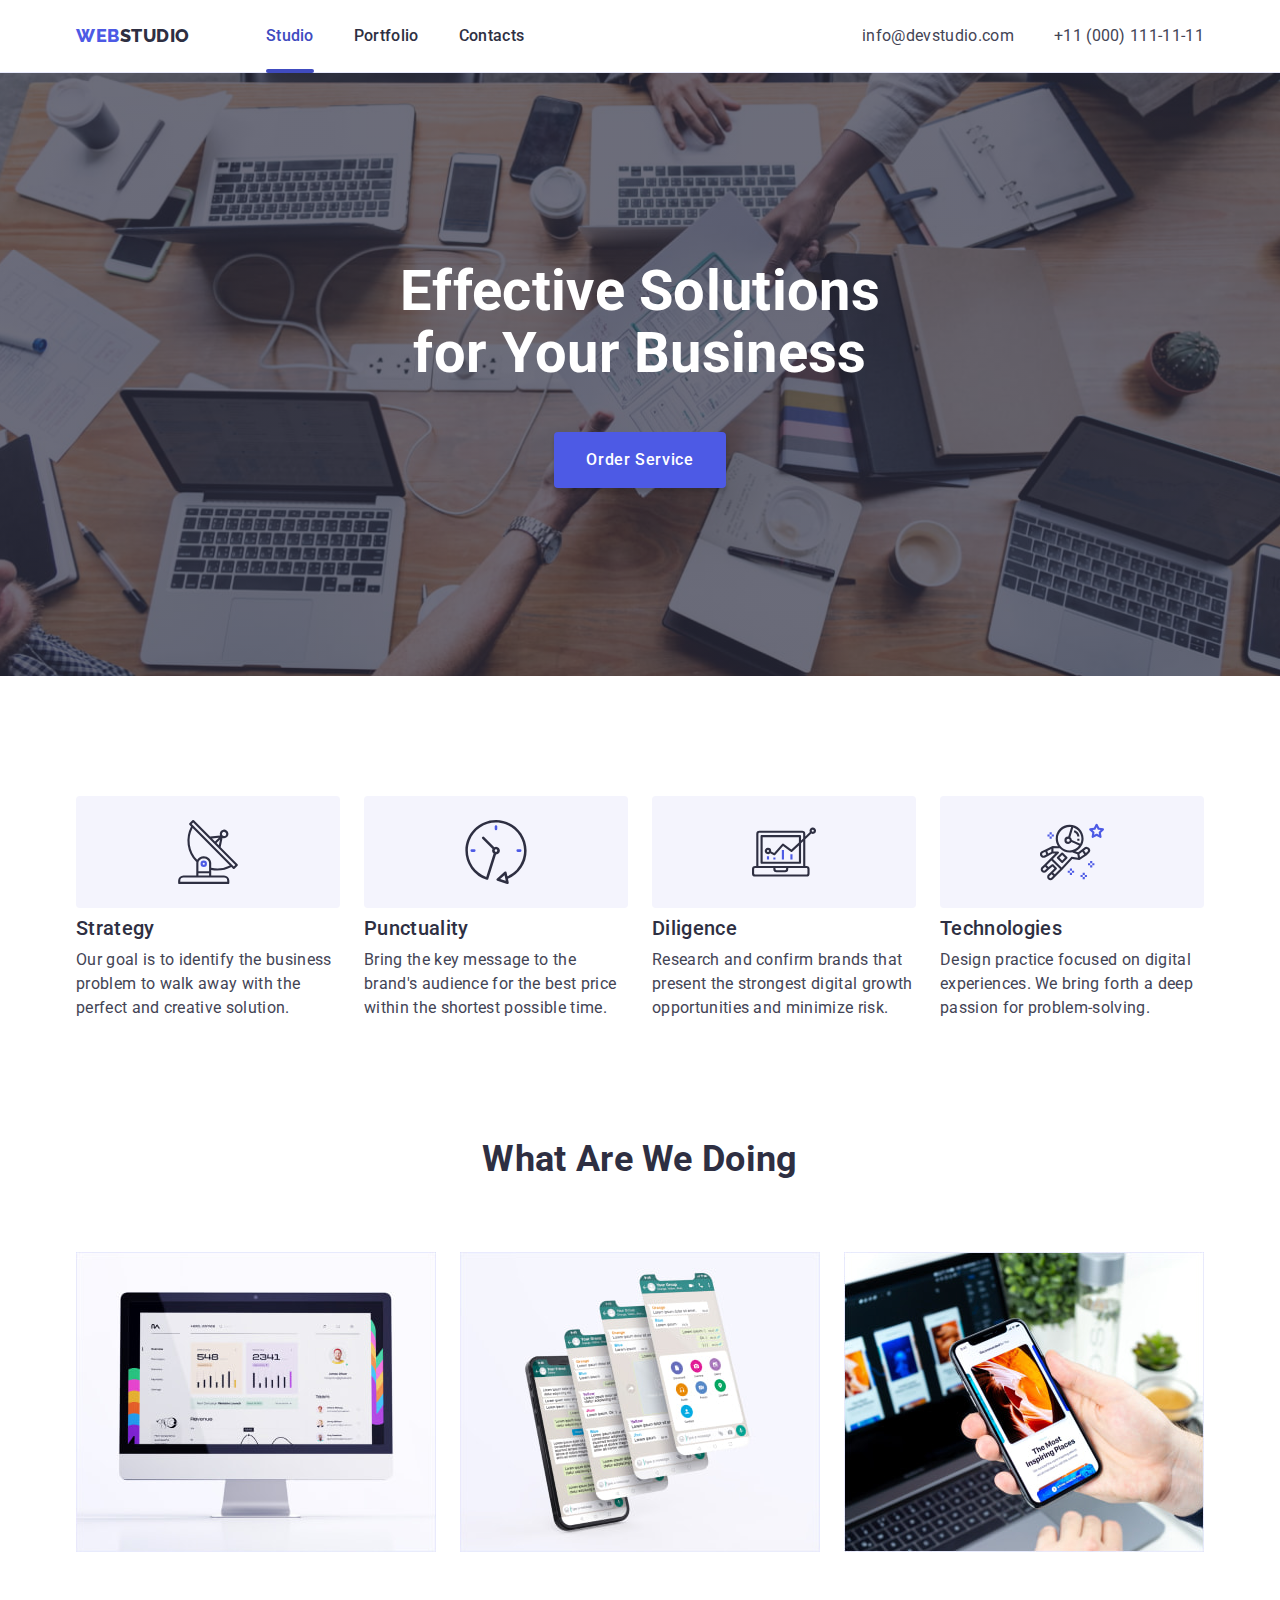
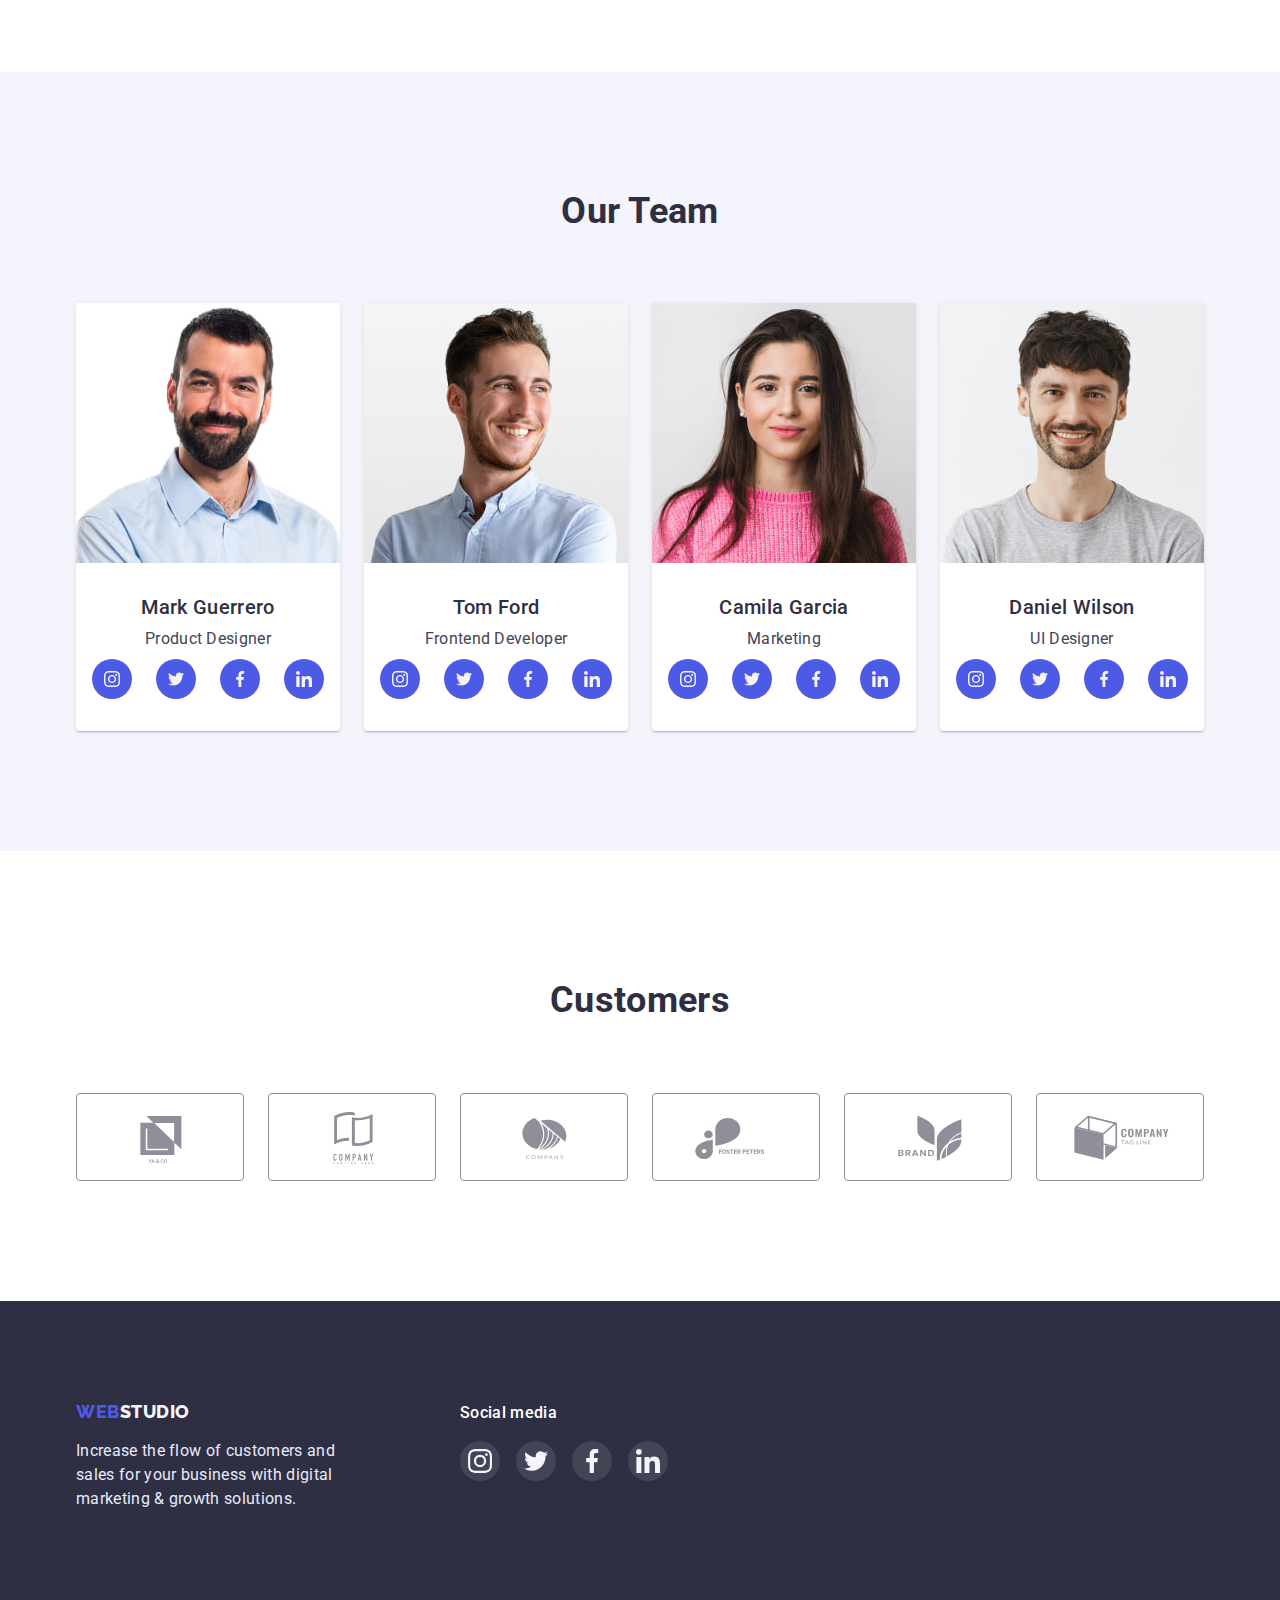
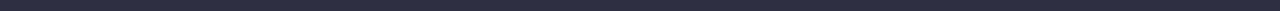
==== index.html @ 53a38914 "Initial commit" ====
<!DOCTYPE html>
<html lang="en">
  <head>
    <meta charset="UTF-8" />
    <meta http-equiv="X-UA-Compatible" content="IE=edge" />
    <meta name="viewport" content="width=device-width, initial-scale=1.0" />
    <title>WebStudio</title>
    <link rel="preconnect" href="https://fonts.googleapis.com" />
    <link rel="preconnect" href="https://fonts.gstatic.com" crossorigin />
    <link
      href="https://fonts.googleapis.com/css2?family=Raleway:wght@800&family=Roboto:wght@400;500;700;900&display=swap"
      rel="stylesheet"
    />
    <link
      rel="stylesheet"
      href="https://cdnjs.cloudflare.com/ajax/libs/modern-normalize/1.1.0/modern-normalize.min.css"
    />
    <link rel="stylesheet" href="./css/styles.css" />
  </head>
  <body>
    <!-- Site header -->
    <header class="header">
      <div class="container main-nav">
        <nav class="site-nav">
          <a href="./index.html" class="logo link"
            ><span class="logo-accent">Web</span>Studio</a
          >

          <ul class="site-nav-list list">
            <li class="site-nav-item">
              <a href="./index.html" class="site-nav-link link current"
                >Studio</a
              >
            </li>
            <li class="site-nav-item">
              <a href="./portfolio.html" class="site-nav-link link"
                >Portfolio</a
              >
            </li>
            <li class="site-nav-item">
              <a href="" class="site-nav-link link">Contacts</a>
            </li>
          </ul>
        </nav>
        <address class="contacts">
          <ul class="contacts-list list">
            <li class="contacts-item">
              <a href="mailto:info@devstudio.com" class="contacts-link link"
                >info@devstudio.com</a
              >
            </li>
            <li class="contacts-item">
              <a href="tel:+110001111111" class="contacts-link link"
                >+11 (000) 111-11-11</a
              >
            </li>
          </ul>
        </address>
      </div>
    </header>
    <main>
      <!-- Hero -->
      <section class="hero">
        <div class="container">
          <h1 class="hero-title">Effective Solutions for Your Business</h1>
          <button type="button" class="hero-button" data-modal-open>
            Order Service
          </button>
        </div>
      </section>
      <!-- Principles -->
      <section class="section principles">
        <div class="container">
          <h2 class="visually-hidden">Principles of our company</h2>
          <ul class="principles-list list">
            <li class="principles-item icon-antenna">
              <h3 class="title">Strategy</h3>
              <p>
                Our goal is to identify the business problem to walk away with
                the perfect and creative solution.
              </p>
            </li>
            <li class="principles-item icon-clock">
              <h3 class="title">Punctuality</h3>
              <p>
                Bring the key message to the brand's audience for the best price
                within the shortest possible time.
              </p>
            </li>
            <li class="principles-item icon-diagram">
              <h3 class="title">Diligence</h3>
              <p>
                Research and confirm brands that present the strongest digital
                growth opportunities and minimize risk.
              </p>
            </li>
            <li class="principles-item icon-astronaut">
              <h3 class="title">Technologies</h3>
              <p>
                Design practice focused on digital experiences. We bring forth a
                deep passion for problem-solving.
              </p>
            </li>
          </ul>
        </div>
      </section>
      <!-- Services -->
      <section class="section services">
        <div class="container">
          <h2 class="section-title">What are we doing</h2>
          <ul class="services-list list">
            <li class="services-item">
              <img
                src="./images/services/img-1.jpg"
                alt="Computer monitor"
                width="360"
              />
            </li>
            <li class="services-item">
              <img
                src="./images/services/img-2.jpg"
                alt="Phone and phone interface set"
                width="360"
              />
            </li>
            <li class="services-item">
              <img
                src="./images/services/img-3.jpg"
                alt="Hands holding a phone on the background of a laptop"
                width="360"
              />
            </li>
          </ul>
        </div>
      </section>
      <!-- Team -->
      <section class="section team">
        <div class="container">
          <h2 class="section-title">Our Team</h2>
          <ul class="team-list list">
            <li class="team-item">
              <img
                src="./images/team/img-1.jpg"
                alt="Team member Mark Guerrero"
                width="264"
              />
              <div class="team-content">
                <h3 class="title">Mark Guerrero</h3>
                <p class="team-description">Product Designer</p>
                <ul class="team-list-icon list">
                  <li class="team-item-icon">
                    <a href="" class="team-link-icon link">
                      <svg class="team-icon">
                        <use
                          href="./images/symbol-defs.svg#icon-instagram"
                        ></use>
                      </svg>
                    </a>
                  </li>
                  <li class="team-item-icon">
                    <a href="" class="team-link-icon link">
                      <svg class="team-icon">
                        <use href="./images/symbol-defs.svg#icon-twitter"></use>
                      </svg>
                    </a>
                  </li>
                  <li class="team-item-icon">
                    <a href="" class="team-link-icon link">
                      <svg class="team-icon">
                        <use
                          href="./images/symbol-defs.svg#icon-facebook"
                        ></use>
                      </svg>
                    </a>
                  </li>
                  <li class="team-item-icon">
                    <a href="" class="team-link-icon link">
                      <svg class="team-icon">
                        <use
                          href="./images/symbol-defs.svg#icon-linkedin"
                        ></use>
                      </svg>
                    </a>
                  </li>
                </ul>
              </div>
            </li>
            <li class="team-item">
              <img
                src="./images/team/img-2.jpg"
                alt="Team member Tom Ford"
                width="264"
              />
              <div class="team-content">
                <h3 class="title">Tom Ford</h3>
                <p class="team-description">Frontend Developer</p>
                <ul class="team-list-icon list">
                  <li class="team-item-icon">
                    <a href="" class="team-link-icon link">
                      <svg class="team-icon">
                        <use
                          href="./images/symbol-defs.svg#icon-instagram"
                        ></use>
                      </svg>
                    </a>
                  </li>
                  <li class="team-item-icon">
                    <a href="" class="team-link-icon link">
                      <svg class="team-icon">
                        <use href="./images/symbol-defs.svg#icon-twitter"></use>
                      </svg>
                    </a>
                  </li>
                  <li class="team-item-icon">
                    <a href="" class="team-link-icon link">
                      <svg class="team-icon">
                        <use
                          href="./images/symbol-defs.svg#icon-facebook"
                        ></use>
                      </svg>
                    </a>
                  </li>
                  <li class="team-item-icon">
                    <a href="" class="team-link-icon link">
                      <svg class="team-icon">
                        <use
                          href="./images/symbol-defs.svg#icon-linkedin"
                        ></use>
                      </svg>
                    </a>
                  </li>
                </ul>
              </div>
            </li>
            <li class="team-item">
              <img
                src="./images/team/img-3.jpg"
                alt="Team member Camila Garcia"
                width="264"
              />
              <div class="team-content">
                <h3 class="title">Camila Garcia</h3>
                <p class="team-description">Marketing</p>
                <ul class="team-list-icon list">
                  <li class="team-item-icon">
                    <a href="" class="team-link-icon link">
                      <svg class="team-icon">
                        <use
                          href="./images/symbol-defs.svg#icon-instagram"
                        ></use>
                      </svg>
                    </a>
                  </li>
                  <li class="team-item-icon">
                    <a href="" class="team-link-icon link">
                      <svg class="team-icon">
                        <use href="./images/symbol-defs.svg#icon-twitter"></use>
                      </svg>
                    </a>
                  </li>
                  <li class="team-item-icon">
                    <a href="" class="team-link-icon link">
                      <svg class="team-icon">
                        <use
                          href="./images/symbol-defs.svg#icon-facebook"
                        ></use>
                      </svg>
                    </a>
                  </li>
                  <li class="team-item-icon">
                    <a href="" class="team-link-icon link">
                      <svg class="team-icon">
                        <use
                          href="./images/symbol-defs.svg#icon-linkedin"
                        ></use>
                      </svg>
                    </a>
                  </li>
                </ul>
              </div>
            </li>
            <li class="team-item">
              <img
                src="./images/team/img-4.jpg"
                alt="Team member Daniel Wilson"
                width="264"
              />
              <div class="team-content">
                <h3 class="title">Daniel Wilson</h3>
                <p class="team-description">UI Designer</p>
                <ul class="team-list-icon list">
                  <li class="team-item-icon">
                    <a href="" class="team-link-icon link">
                      <svg class="team-icon">
                        <use
                          href="./images/symbol-defs.svg#icon-instagram"
                        ></use>
                      </svg>
                    </a>
                  </li>
                  <li class="team-item-icon">
                    <a href="" class="team-link-icon link">
                      <svg class="team-icon">
                        <use href="./images/symbol-defs.svg#icon-twitter"></use>
                      </svg>
                    </a>
                  </li>
                  <li class="team-item-icon">
                    <a href="" class="team-link-icon link">
                      <svg class="team-icon">
                        <use
                          href="./images/symbol-defs.svg#icon-facebook"
                        ></use>
                      </svg>
                    </a>
                  </li>
                  <li class="team-item-icon">
                    <a href="" class="team-link-icon link">
                      <svg class="team-icon">
                        <use
                          href="./images/symbol-defs.svg#icon-linkedin"
                        ></use>
                      </svg>
                    </a>
                  </li>
                </ul>
              </div>
            </li>
          </ul>
        </div>
      </section>
      <!-- Customers -->
      <section class="section customers">
        <div class="container">
          <h2 class="section-title">Customers</h2>
          <ul class="customers-list list">
            <li class="customers-item">
              <a href="" class="customers-link link">
                <svg class="customers-icon">
                  <use href="./images/symbol-defs.svg#icon-client-1"></use>
                </svg>
              </a>
            </li>
            <li class="customers-item">
              <a href="" class="customers-link link">
                <svg class="customers-icon">
                  <use href="./images/symbol-defs.svg#icon-client-2"></use>
                </svg>
              </a>
            </li>
            <li class="customers-item">
              <a href="" class="customers-link link">
                <svg class="customers-icon">
                  <use href="./images/symbol-defs.svg#icon-client-3"></use>
                </svg>
              </a>
            </li>
            <li class="customers-item">
              <a href="" class="customers-link link">
                <svg class="customers-icon">
                  <use href="./images/symbol-defs.svg#icon-client-4"></use>
                </svg>
              </a>
            </li>
            <li class="customers-item">
              <a href="" class="customers-link link">
                <svg class="customers-icon">
                  <use href="./images/symbol-defs.svg#icon-client-5"></use>
                </svg>
              </a>
            </li>
            <li class="customers-item">
              <a href="" class="customers-link link">
                <svg class="customers-icon">
                  <use href="./images/symbol-defs.svg#icon-client-6"></use>
                </svg>
              </a>
            </li>
          </ul>
        </div>
      </section>
    </main>
    <!-- Footer -->
    <footer class="footer">
      <div class="container footer-container">
        <div class="footer-content">
          <a href="./index.html" class="footer-logo link"
            ><span class="logo-accent">Web</span>Studio</a
          >
          <p class="footer-description">
            Increase the flow of customers and sales for your business with
            digital marketing & growth solutions.
          </p>
        </div>
        <div class="footer-social">
          <p class="footer-description-icon">Social media</p>
          <ul class="footer-list-icon list">
            <li class="footer-item-icon">
              <a href="" class="footer-link-icon link">
                <svg class="footer-icon">
                  <use href="./images/symbol-defs.svg#icon-instagram"></use>
                </svg>
              </a>
            </li>
            <li class="footer-item-icon">
              <a href="" class="footer-link-icon link">
                <svg class="footer-icon">
                  <use href="./images/symbol-defs.svg#icon-twitter"></use>
                </svg>
              </a>
            </li>
            <li class="footer-item-icon">
              <a href="" class="footer-link-icon link">
                <svg class="footer-icon">
                  <use href="./images/symbol-defs.svg#icon-facebook"></use>
                </svg>
              </a>
            </li>
            <li class="footer-item-icon">
              <a href="" class="footer-link-icon link">
                <svg class="footer-icon">
                  <use href="./images/symbol-defs.svg#icon-linkedin"></use>
                </svg>
              </a>
            </li>
          </ul>
        </div>
      </div>
    </footer>
    <div class="backdrop is-hidden" data-modal>
      <div class="modal">
        <button class="modal-button" data-modal-close>
          <svg class="modal-button-icon">
            <use href="./images/symbol-defs.svg#icon-close"></use>
          </svg>
        </button>
      </div>
    </div>

    <script src="./js/modal.js"></script>
  </body>
</html>
---- css/styles.css ----
:root {
    --primary-text-color: #434455;
    --title-text-color: #2E2F42;
    --brand-color: #4D5AE5;
    --active-color: #404BBF;
    --active-accent-color: #31D0AA;
    --accent-color: #E7E9FC;
    --primary-white-color: #FFFFFF;
    --light-color: #F4F4FD;
    --dark-background-color: #2E2F42;
    --box-color: #8E8F99;
    --transition-timing-function: cubic-bezier(0.4, 0, 0.2, 1);
}

body {
    background-color: var(--primary-white-color);
    color: var(--primary-text-color);
    font-family: 'Roboto',
        sans-serif;
    font-size: 16px;
    line-height: 1.5;
    letter-spacing: 0.02em;
}

.list {
    padding: 0;
    margin: 0;

    list-style: none;
}

.link {
    text-decoration: none;
}

img {
    display: block;
    max-width: 100%;
    height: auto;
}

h1,
h2,
h3,
h4,
h5,
h6,
p {
    margin: 0;
}

.container {
    max-width: 1158px;
    padding-left: 15px;
    padding-right: 15px;
    margin: 0 auto;
}

.visually-hidden {
    position: absolute;
    top: -150%;
    z-index: -100;
    width: 0;
    height: 0;
    opacity: 0;
    visibility: hidden;
    user-select: none;
    pointer-events: none;
    cursor: none;
    margin: 0;
    padding: 0;
    overflow: hidden;
    border: none;
    outline: none;
    white-space: nowrap;
}

/* Header */

.header {
    border-bottom: 1px solid var(--accent-color);
}

/* Logo */

.logo {
    display: block;
    padding-top: 24px;
    padding-bottom: 24px;

    color: var(--title-text-color);
    font-family: 'Raleway', sans-serif;
    font-weight: 800;
    font-size: 18px;
    line-height: 1.3;
    letter-spacing: 0.03em;
    text-transform: uppercase;
}

.logo-accent {
    color: var(--brand-color);
}

/* Site Nav */

.main-nav {
    display: flex;

    align-items: center;
}

.site-nav {
    display: flex;

    align-items: center;
}

.site-nav-list {
    display: flex;
    margin-left: 76px;
    gap: 40px;
}

.site-nav-link {
    position: relative;
    display: block;
    padding: 24px 0;

    color: var(--title-text-color);
    font-weight: 500;

    transition-property: color;
    transition-duration: 250ms;
    transition-timing-function: var(--transition-timing-function);
}

.site-nav-link:hover,
.site-nav-link:focus {
    color: var(--active-color)
}

.current {
    color: var(--active-color);
}

.current::after {
    position: absolute;
    display: block;
    content: "";
    height: 4px;
    width: 100%;
    bottom: -1px;
    left: 0;
    border-radius: 2px;

    background: var(--active-color);

}

/* Contacts */

.contacts {
    display: flex;
    margin-left: auto;
    align-items: center;
}

.contacts-list {
    display: flex;
    gap: 40px;
}

.contacts-link {
    display: block;
    padding-top: 24px;
    padding-bottom: 24px;

    color: var(--primary-text-color);
    font-style: normal;

    transition-property: color;
    transition-duration: 250ms;
    transition-timing-function: var(--transition-timing-function);
}

.contacts-link:hover,
.contacts-link:focus {
    color: var(--active-color);
}

/* Hero */

.hero {
    max-width: 1440px;
    padding-bottom: 188px;
    padding-top: 188px;
    margin-left: auto;
    margin-right: auto;

    background-image: linear-gradient(rgba(46, 47, 66, 0.7), rgba(46, 47, 66, 0.7)), url(../images/hero/people-office.jpg);
    background-repeat: no-repeat;
    background-position: center;
    background-size: cover;
    background-color: var(--dark-background-color);
    text-align: center;
}

.hero-title {
    max-width: 496px;
    margin-bottom: 48px;
    margin-right: auto;
    margin-left: auto;

    color: var(--primary-white-color);
    font-weight: 700;
    font-size: 56px;
    line-height: 1.1;
    text-align: center;

}

.hero-button {
    min-width: 169px;
    padding: 16px 32px;
    border: 0;
    border-radius: 4px;

    background-color: var(--brand-color);
    color: var(--primary-white-color);
    font-family: 'Roboto', sans-serif;
    font-weight: 500;
    font-size: 16px;
    line-height: 1.5;
    letter-spacing: 0.04em;
    text-align: center;

    cursor: pointer;
    box-shadow: 0px 4px 4px rgba(0, 0, 0, 0.15);

    transition-property: background-color;
    transition-duration: 250ms;
    transition-timing-function: var(--transition-timing-function);
}

.hero-button:hover,
.hero-button:focus {
    background-color: var(--active-color);
}

/* Section */

.section {
    padding-top: 120px;
    padding-bottom: 120px;
}

.section-title {
    margin-bottom: 72px;

    color: var(--title-text-color);
    font-weight: 700;
    font-size: 36px;
    line-height: 1.1;
    text-transform: capitalize;
    text-align: center;
}

.principles-list .title,
.team-list .title,
.works-list .title {
    margin-bottom: 8px;

    color: var(--title-text-color);
    font-weight: 500;
    font-size: 20px;
    line-height: 1.2;
}

/* Principle section */

.principles-list {
    display: flex;
    gap: 24px;
}

.principles-item {
    width: calc((100% - 72px) / 4);
}

.principles-item::before {
    display: block;
    content: "";
    height: 112px;
    max-width: 264px;
    margin-bottom: 8px;
    background-size: 64px;
    background-repeat: no-repeat;
    background-position: center;
    background-color: var(--light-color);
    border-radius: 4px;
}

.icon-antenna::before {
    background-image: url(../images/principles/antenna.svg);
}

.icon-clock::before {
    background-image: url(../images/principles/clock.svg);
}

.icon-diagram::before {
    background-image: url(../images/principles/diagram.svg);
}

.icon-astronaut::before {
    background-image: url(../images/principles/astronaut.svg);
}

/* Services section */

.services {
    padding-top: 0;
}

.services-list {
    display: flex;
    gap: 24px;
}

.services-item {
    width: calc((100% - 48px) / 3);
}

/* Team section */

.team {
    background-color: var(--light-color);
}

.team-list {
    display: flex;
    gap: 24px;
}

.team-item {
    width: calc((100% - 72px) / 4);
    border-radius: 0px 0px 4px 4px;

    background-color: var(--primary-white-color);
    text-align: center;

    box-shadow: 0px 1px 6px rgba(46, 47, 66, 0.08), 0px 1px 1px rgba(46, 47, 66, 0.16), 0px 2px 1px rgba(46, 47, 66, 0.08);
}

.team-content {
    padding: 32px 16px;
}

.team-description {
    margin-bottom: 8px;
}

.team-list-icon {
    display: flex;
    gap: 24px;
}

.team-item-icon {
    width: 40px;
    height: 40px;
}

.team-link-icon {
    display: flex;
    background-color: var(--brand-color);
    width: 100%;
    height: 100%;
    border-radius: 50%;
    align-items: center;
    justify-content: center;

    transition-property: background-color;
    transition-duration: 250ms;
    transition-timing-function: var(--transition-timing-function);
}

.team-link-icon:hover,
.team-link-icon:focus {
    background-color: var(--active-color);
}

.team-icon {
    width: 16px;
    height: 16px;
    fill: var(--light-color);
}

/* Customers section */

.customers {
    padding-top: 130px;
}

.customers-list {
    display: flex;
    gap: 24px;
}

.customers-item {
    width: calc((100% - 120px) / 6);
    height: 88px;
}

.customers-link {
    display: flex;
    width: 100%;
    height: 100%;
    border: 1px solid var(--box-color);
    border-radius: 4px;
    align-items: center;
    justify-content: center;
    color: var(--box-color);

    transition-property: color, border-color;
    transition-duration: 250ms;
    transition-timing-function: var(--transition-timing-function);
}

.customers-link:hover,
.customers-link:focus {
    color: var(--active-color);
    border-color: var(--active-color);
}

.customers-icon {
    width: 104px;
    height: 56px;
    fill: currentColor;
}

/* Works section */

.works {
    padding-top: 96px;
}

.filter {
    display: flex;
    justify-content: center;
    margin-bottom: 72px;
    gap: 24px;
}

.filter-button {
    padding: 12px 24px;
    border: 1px solid #E7E9FC;
    border-radius: 4px;

    background-color: var(--light-color);
    color: var(--brand-color);
    font-family: 'Roboto', sans-serif;
    font-weight: 500;
    font-size: 16px;
    line-height: 1.5;
    letter-spacing: 0.04em;
    text-align: center;

    cursor: pointer;

    transition-property: border-color, background-color, color, box-shadow;
    transition-duration: 250ms;
    transition-timing-function: var(--transition-timing-function);
}

.filter-button:hover,
.filter-button:focus {
    border-color: var(--active-color);
    background-color: var(--active-color);
    color: var(--primary-white-color);
    box-shadow: 0px 3px 1px rgba(0, 0, 0, 0.1), 0px 2px 1px rgba(0, 0, 0, 0.08), 0px 2px 2px rgba(0, 0, 0, 0.12);
}

.works-list {
    display: flex;
    flex-wrap: wrap;
    column-gap: 24px;
    row-gap: 48px;
}

.works-item {
    width: calc((100% - 48px) / 3);

    background-color: var(--primary-white-color);
}

.works-link {
    display: block;
    width: 100%;
    height: 100%;
}

.works-wrap {
    position: relative;
    overflow: hidden;
}

.works-description-overlay {
    position: absolute;
    left: 0;
    top: 0;
    width: 100%;
    height: 100%;
    padding: 40px 32px 164px;


    color: var(--light-color);
    background-color: var(--brand-color);

    transform: translateY(100%);
    transition-property: transform;
    transition-duration: 250ms;
    transition-timing-function: var(--transition-timing-function);
    overflow: auto;
}

.works-link:hover .works-description-overlay,
.works-link:focus .works-description-overlay {
    transform: translateY(0);
}

.works-card {
    padding: 32px 0 32px 16px;
    border: 1px solid var(--accent-color);
    border-top: 0;

    transition-property: box-shadow;
    transition-duration: 250ms;
    transition-timing-function: var(--transition-timing-function);
}

.works-description {
    color: var(--primary-text-color);
}

.works-link:hover .works-card,
.works-link:focus .works-card {
    box-shadow: 0px 1px 6px rgba(46, 47, 66, 0.08),
        0px 1px 1px rgba(46, 47, 66, 0.16),
        0px 2px 1px rgba(46, 47, 66, 0.08);
}

/* Footer */

.footer {
    padding-top: 100px;
    padding-bottom: 100px;

    background-color: var(--dark-background-color);
}

.footer-container {
    display: flex;
    align-items: baseline;
}

.footer-content {
    max-width: 264px;
    margin-right: 120px;
}

.footer-logo {
    display: block;
    margin-bottom: 16px;

    color: var(--light-color);
    font-family: 'Raleway', sans-serif;
    font-weight: 800;
    font-size: 18px;
    line-height: 1.16;
    letter-spacing: 0.03em;
    text-transform: uppercase;
}

.footer-description {
    color: var(--accent-color);
}

.footer-social {
    max-width: 208px;
}

.footer-description-icon {
    margin-bottom: 16px;

    color: var(--primary-white-color);
    font-family: 'Roboto', sans-serif;
    font-weight: 500;
}

.footer-list-icon {
    display: flex;
    gap: 16px;
}

.footer-item-icon {
    width: 40px;
    height: 40px;
}

.footer-link-icon {
    display: flex;
    background-color: rgba(255, 255, 255, 0.1);
    width: 100%;
    height: 100%;
    border-radius: 50%;
    align-items: center;
    justify-content: center;

    transition-property: background-color;
    transition-duration: 250ms;
    transition-timing-function: var(--transition-timing-function);
}

.footer-link-icon:hover,
.footer-link-icon:focus {
    background-color: var(--active-accent-color);
}

.footer-icon {
    width: 24px;
    height: 24px;
    fill: var(--light-color);
}

.backdrop {
    position: fixed;

    top: 0;
    left: 0;
    width: 100%;
    height: 100%;

    background: rgba(46, 47, 66, 0.4);

    opacity: 1;
    transition: opacity, visibility;
    transition-duration: 250ms;
    transition-timing-function: var(--transition-timing-function);
}

.backdrop.is-hidden {
    visibility: hidden;
    opacity: 0;
    pointer-events: none;
}

.modal {
    position: absolute;
    top: 50%;
    left: 50%;
    transform: translate(-50%, -50%) scale(1);

    min-width: 408px;
    min-height: 576px;
    border-radius: 4px;
    padding: 24px;

    background: #FCFCFC;

    box-shadow: 0px 1px 1px rgba(0, 0, 0, 0.14), 0px 1px 3px rgba(0, 0, 0, 0.12), 0px 2px 1px rgba(0, 0, 0, 0.2);
}

.backdrop.is-hidden .modal {
    transform: translate(-50%, -50%) scale(0.9);
}

.modal-button {
    position: relative;
    display: block;
    width: 24px;
    height: 24px;
    border: 1px solid rgba(0, 0, 0, 0.1);
    border-radius: 50%;
    margin-left: auto;

    background: var(--accent-color);
    color: var(--title-text-color);

    cursor: pointer;

    transition-property: background-color, color;
    transition-duration: 250ms;
    transition-timing-function: var(--transition-timing-function);
}

.modal-button:hover,
.modal-button:focus {
    background-color: var(--active-color);
    color: var(--primary-white-color);
}

.modal-button-icon {
    position: absolute;
    top: 50%;
    left: 50%;
    transform: translate(-50%, -50%);
    width: 8px;
    height: 8px;

    fill: currentColor;
}
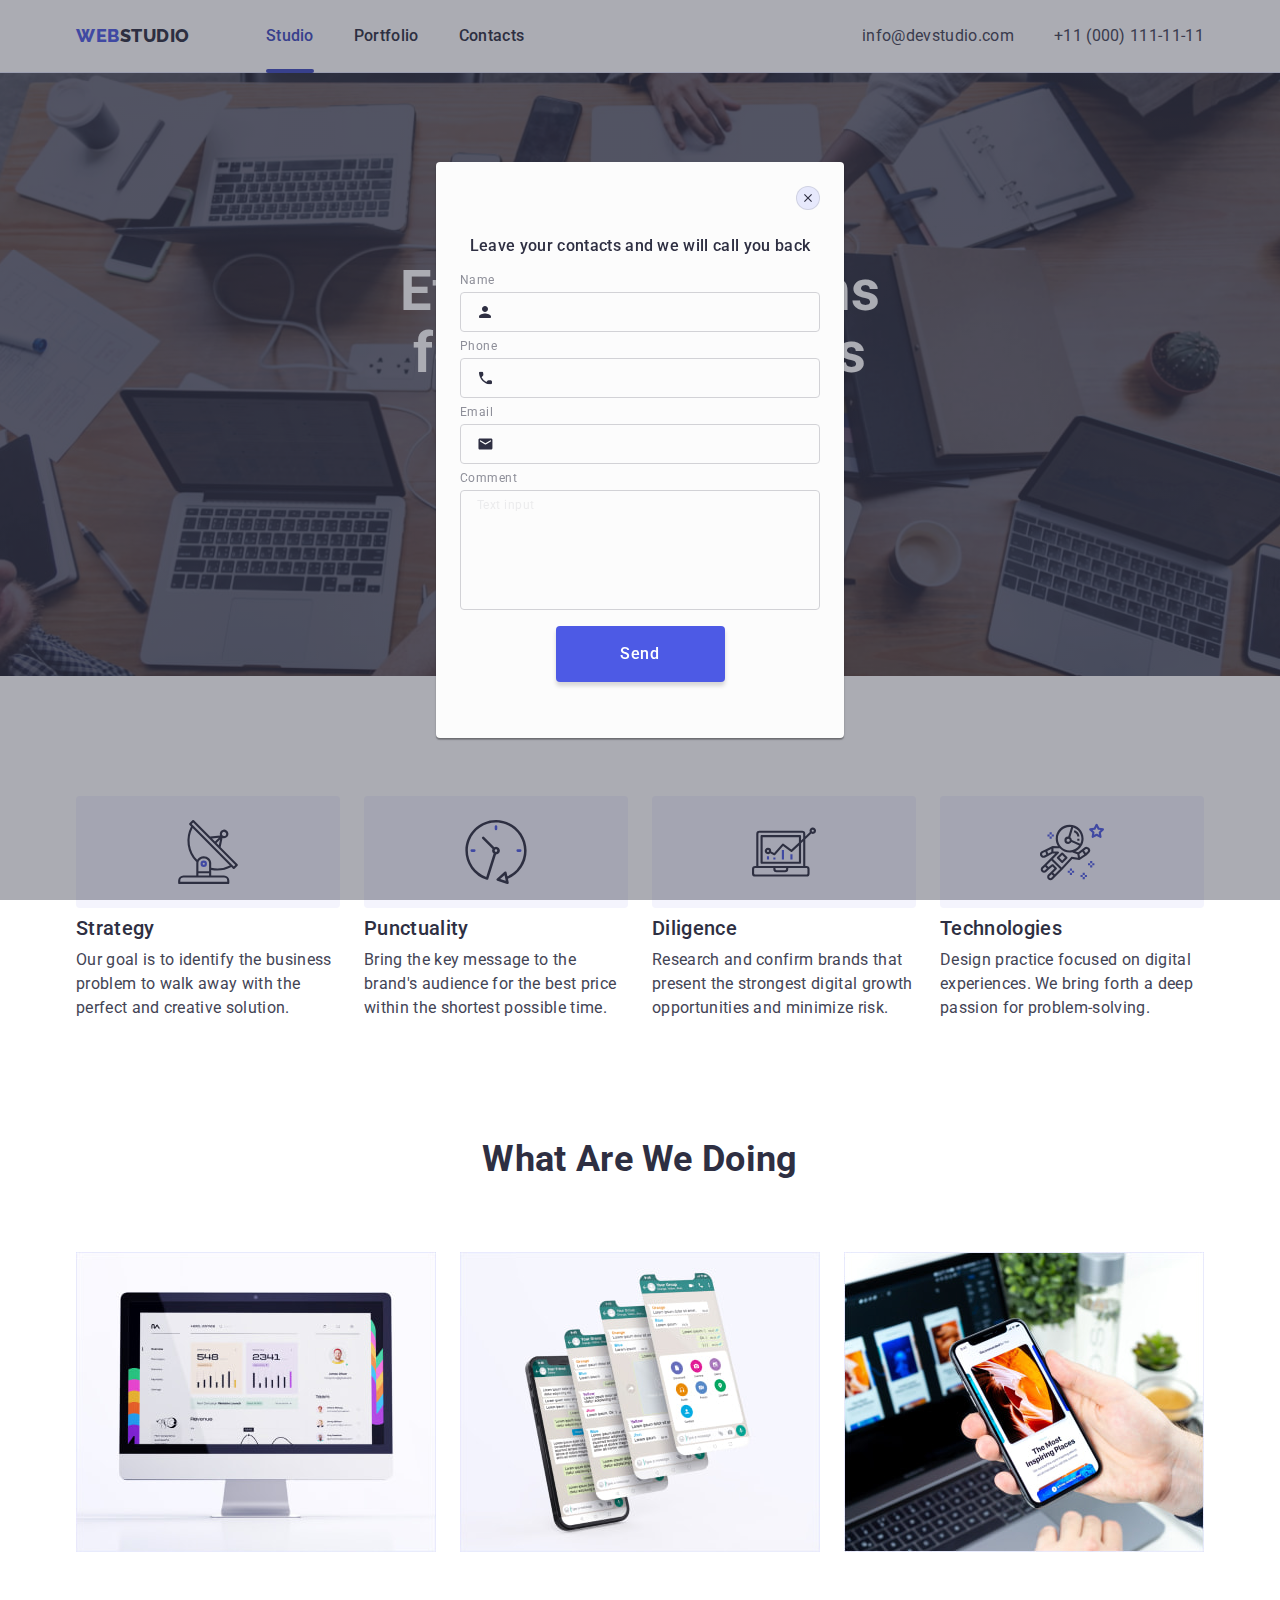
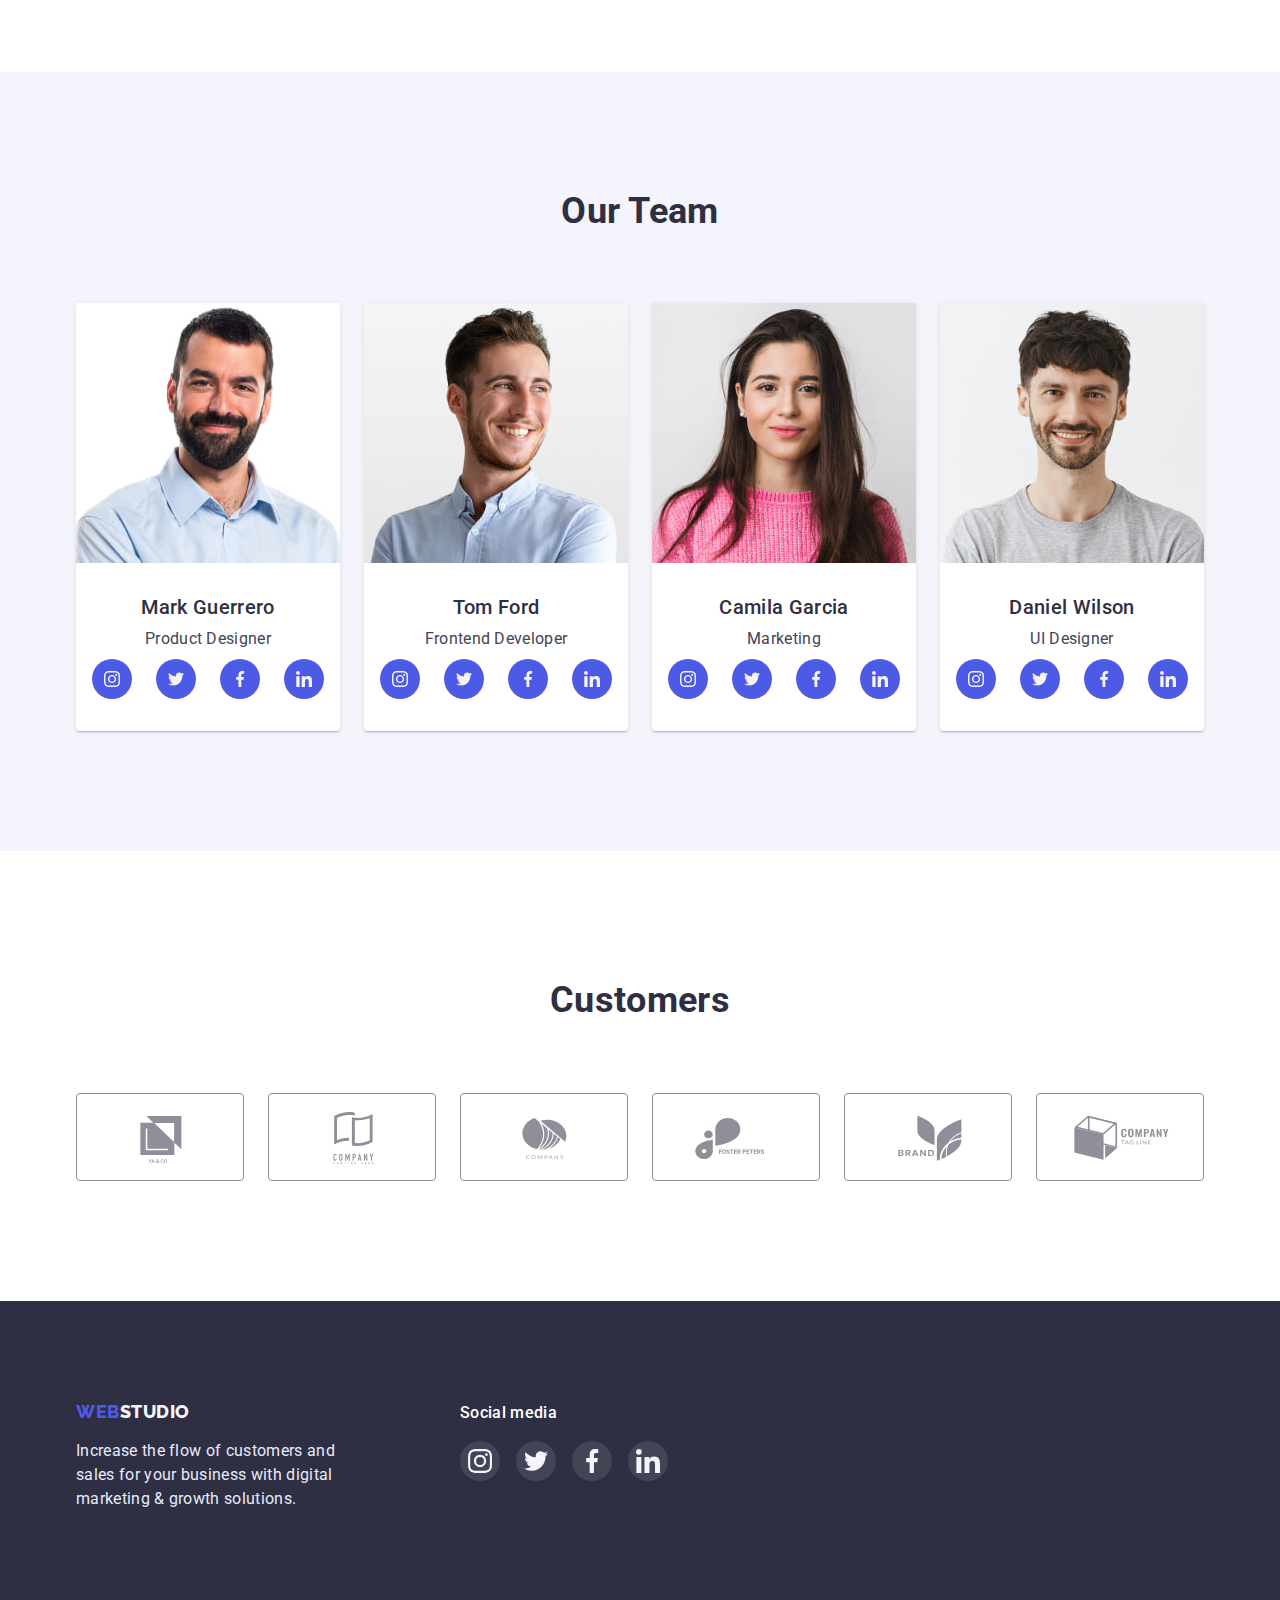
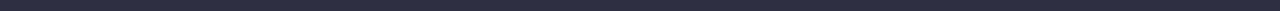
==== commit d80aa657: "Add form" ====
--- a/index.html
+++ b/index.html
@@ -63,7 +63,7 @@
       <section class="hero">
         <div class="container">
           <h1 class="hero-title">Effective Solutions for Your Business</h1>
-          <button type="button" class="hero-button" data-modal-open>
+          <button type="button" class="main-button" data-modal-open>
             Order Service
           </button>
         </div>
@@ -427,13 +427,50 @@
         </div>
       </div>
     </footer>
-    <div class="backdrop is-hidden" data-modal>
+    <!-- is-hidden -->
+    <div class="backdrop" data-modal>
       <div class="modal">
         <button class="modal-button" data-modal-close>
           <svg class="modal-button-icon">
             <use href="./images/symbol-defs.svg#icon-close"></use>
           </svg>
         </button>
+        <p class="modal-description">
+          Leave your contacts and we will call you back
+        </p>
+        <form class="modal-form form">
+          <label for="name" class="form-label">Name</label>
+          <div class="input-wrap">
+            <input type="text" class="form-input" name="name" id="name" />
+            <svg class="form-icon icon-name">
+              <use href="./images/symbol-defs.svg#icon-name"></use>
+            </svg>
+          </div>
+          <label for="phone" class="form-label">Phone</label>
+          <div class="input-wrap">
+            <input type="tel" class="form-input" name="phone" id="phone" />
+            <svg class="form-icon icon-phone">
+              <use href="./images/symbol-defs.svg#icon-phone"></use>
+            </svg>
+          </div>
+          <label for="email" class="form-label">Email</label>
+          <div class="input-wrap">
+            <input type="email" class="form-input" name="email" id="email" />
+            <svg class="form-icon icon-email">
+              <use href="./images/symbol-defs.svg#icon-email"></use>
+            </svg>
+          </div>
+          <label for="comment" class="form-label">Comment</label>
+          <textarea
+            name="comment"
+            id="comment"
+            class="form-textarea"
+            placeholder="Text input"
+          ></textarea>
+          <button type="submit" class="main-button main-button-form">
+            Send
+          </button>
+        </form>
       </div>
     </div>
 
--- a/css/styles.css
+++ b/css/styles.css
@@ -219,7 +219,7 @@
 
 }
 
-.hero-button {
+.main-button {
     min-width: 169px;
     padding: 16px 32px;
     border: 0;
@@ -242,8 +242,8 @@
     transition-timing-function: var(--transition-timing-function);
 }
 
-.hero-button:hover,
-.hero-button:focus {
+.main-button:hover,
+.main-button:focus {
     background-color: var(--active-color);
 }
 
@@ -660,7 +660,7 @@
     left: 50%;
     transform: translate(-50%, -50%) scale(1);
 
-    min-width: 408px;
+    width: 408px;
     min-height: 576px;
     border-radius: 4px;
     padding: 24px;
@@ -682,6 +682,7 @@
     border: 1px solid rgba(0, 0, 0, 0.1);
     border-radius: 50%;
     margin-left: auto;
+    margin-bottom: 24px;
 
     background: var(--accent-color);
     color: var(--title-text-color);
@@ -708,4 +709,138 @@
     height: 8px;
 
     fill: currentColor;
+}
+
+.modal-description {
+    margin-bottom: 16px;
+    text-align: center;
+
+    font-weight: 500;
+    font-size: 16px;
+    line-height: 1.5;
+    color: var(--title-text-color);
+}
+
+.modal-form {
+    display: flex;
+    flex-direction: column;
+}
+
+.form-input {
+    width: 100%;
+    height: 40px;
+    padding-left: 38px;
+    border: 1px solid var(--dark-background-color);
+    border-radius: 4px;
+
+    opacity: 0.2;
+    outline: none;
+
+    transition-property: border-color;
+    transition-duration: 250ms;
+    transition-timing-function: var(--transition-timing-function);
+}
+
+.form-input:hover,
+.form-input:focus {
+    border-color: var(--active-color);
+}
+
+.form-input:hover+.form-icon,
+.form-input:focus+.form-icon {
+    fill: var(--active-color);
+}
+
+.form-input-comment {
+    padding-left: 19px;
+    height: 120px;
+}
+
+.form-label {
+    margin-bottom: 4px;
+
+    font-size: 12px;
+    line-height: 1.16;
+    letter-spacing: 0.04em;
+    color: var(--box-color);
+}
+
+.input-wrap {
+    position: relative;
+    margin-bottom: 8px;
+}
+
+.form-icon {
+    position: absolute;
+    top: 50%;
+    left: 19px;
+    transform: translateY(-50%);
+
+    fill: var(--dark-background-color);
+    cursor: pointer;
+
+    transition-property: fill;
+    transition-duration: 250ms;
+    transition-timing-function: var(--transition-timing-function);
+}
+
+.icon-name {
+    width: 12px;
+    height: 12px;
+}
+
+.icon-phone {
+    width: 13px;
+    height: 13px;
+}
+
+.icon-email {
+    width: 15px;
+    height: 12px;
+    left: 17.5px;
+}
+
+.form-textarea {
+    display: block;
+    width: 100%;
+    min-height: 120px;
+    padding: 8px 16px;
+    margin: 0;
+    margin-bottom: 16px;
+    border: 1px solid var(--dark-background-color);
+    border-radius: 4px;
+
+    opacity: 0.2;
+    outline: none;
+    resize: none;
+
+    transition-property: border-color;
+    transition-duration: 250ms;
+    transition-timing-function: var(--transition-timing-function);
+}
+
+.form-textarea::placeholder {
+    font-size: 12px;
+    line-height: 1.16;
+    letter-spacing: 0.04em;
+    color: rgba(46, 47, 66, 0.4);
+
+    transition-property: color;
+    transition-duration: 250ms;
+    transition-timing-function: var(--transition-timing-function);
+}
+
+.form-textarea:hover,
+.form-textarea:focus {
+    border-color: var(--active-color);
+}
+
+.form-textarea:hover::placeholder,
+.form-textarea:focus::placeholder {
+    color: var(--active-color);
+}
+
+.main-button-form {
+    width: 169px;
+    align-self: center;
 }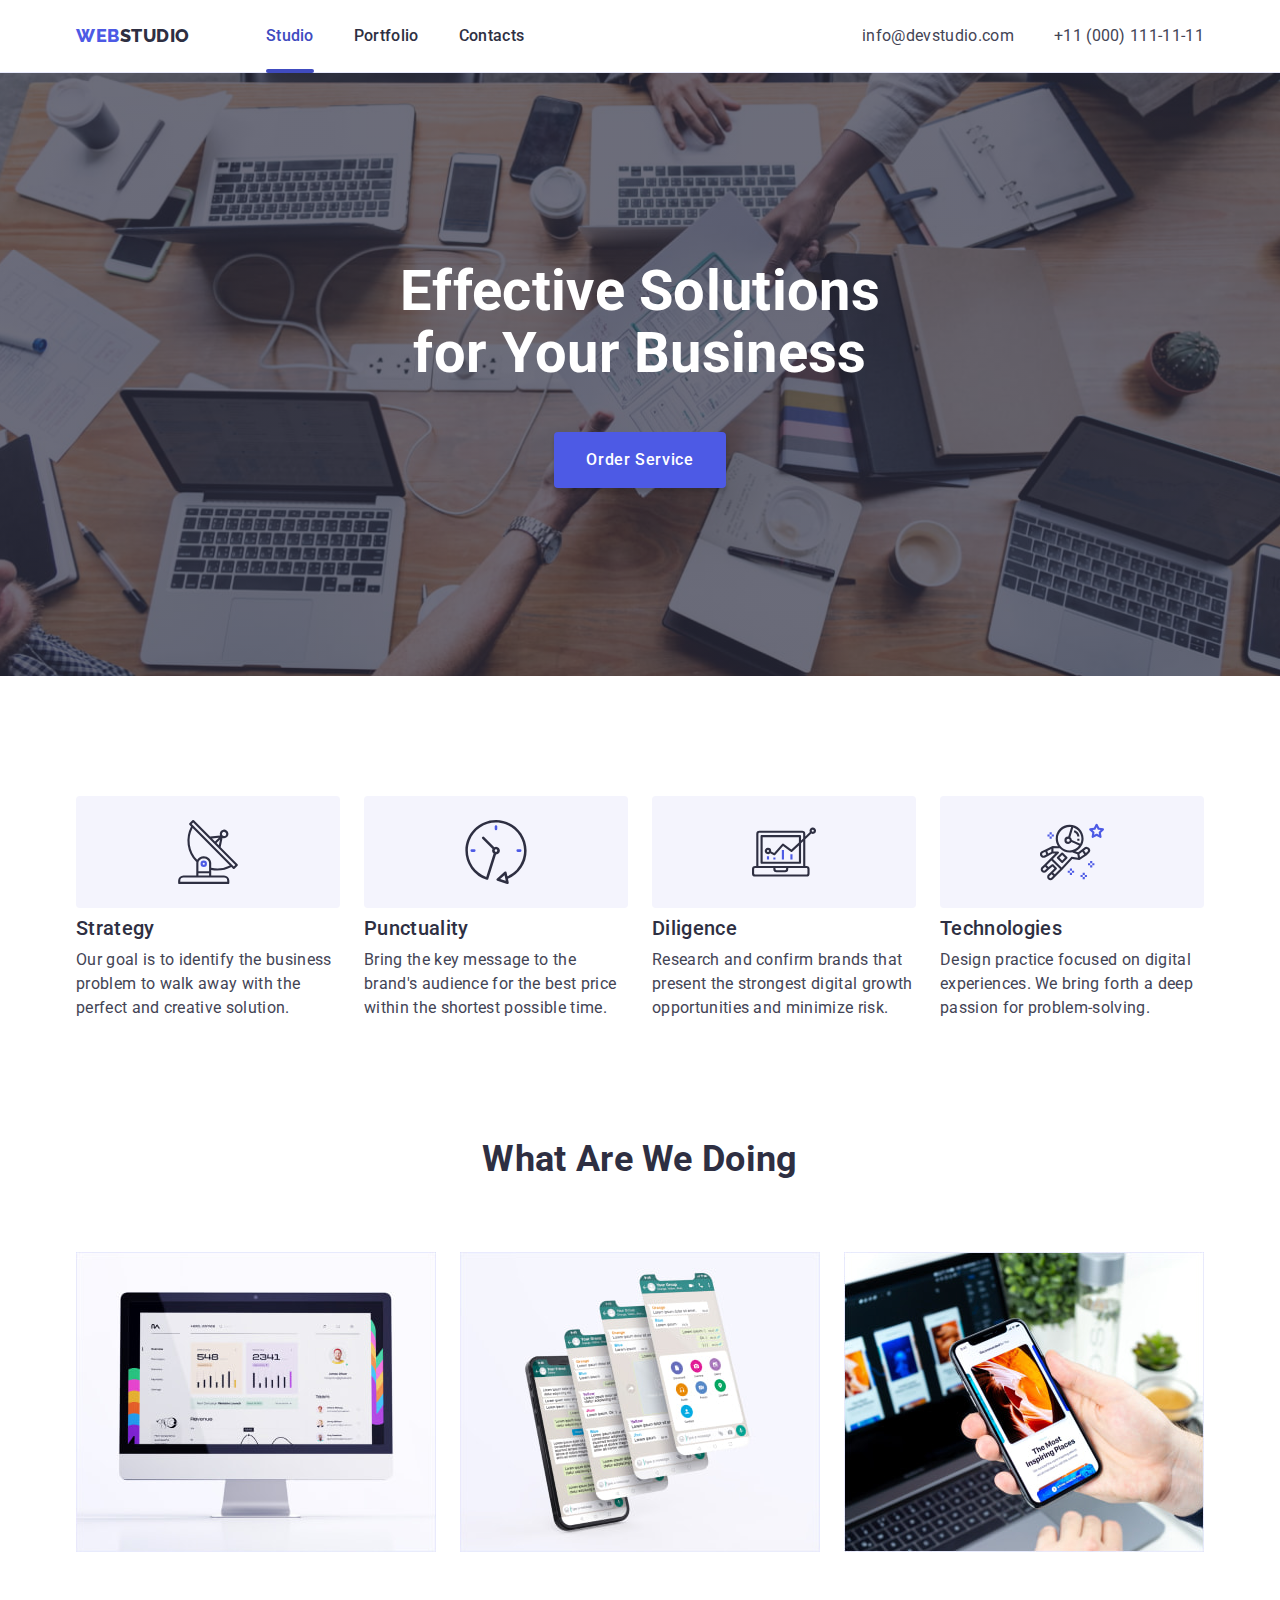
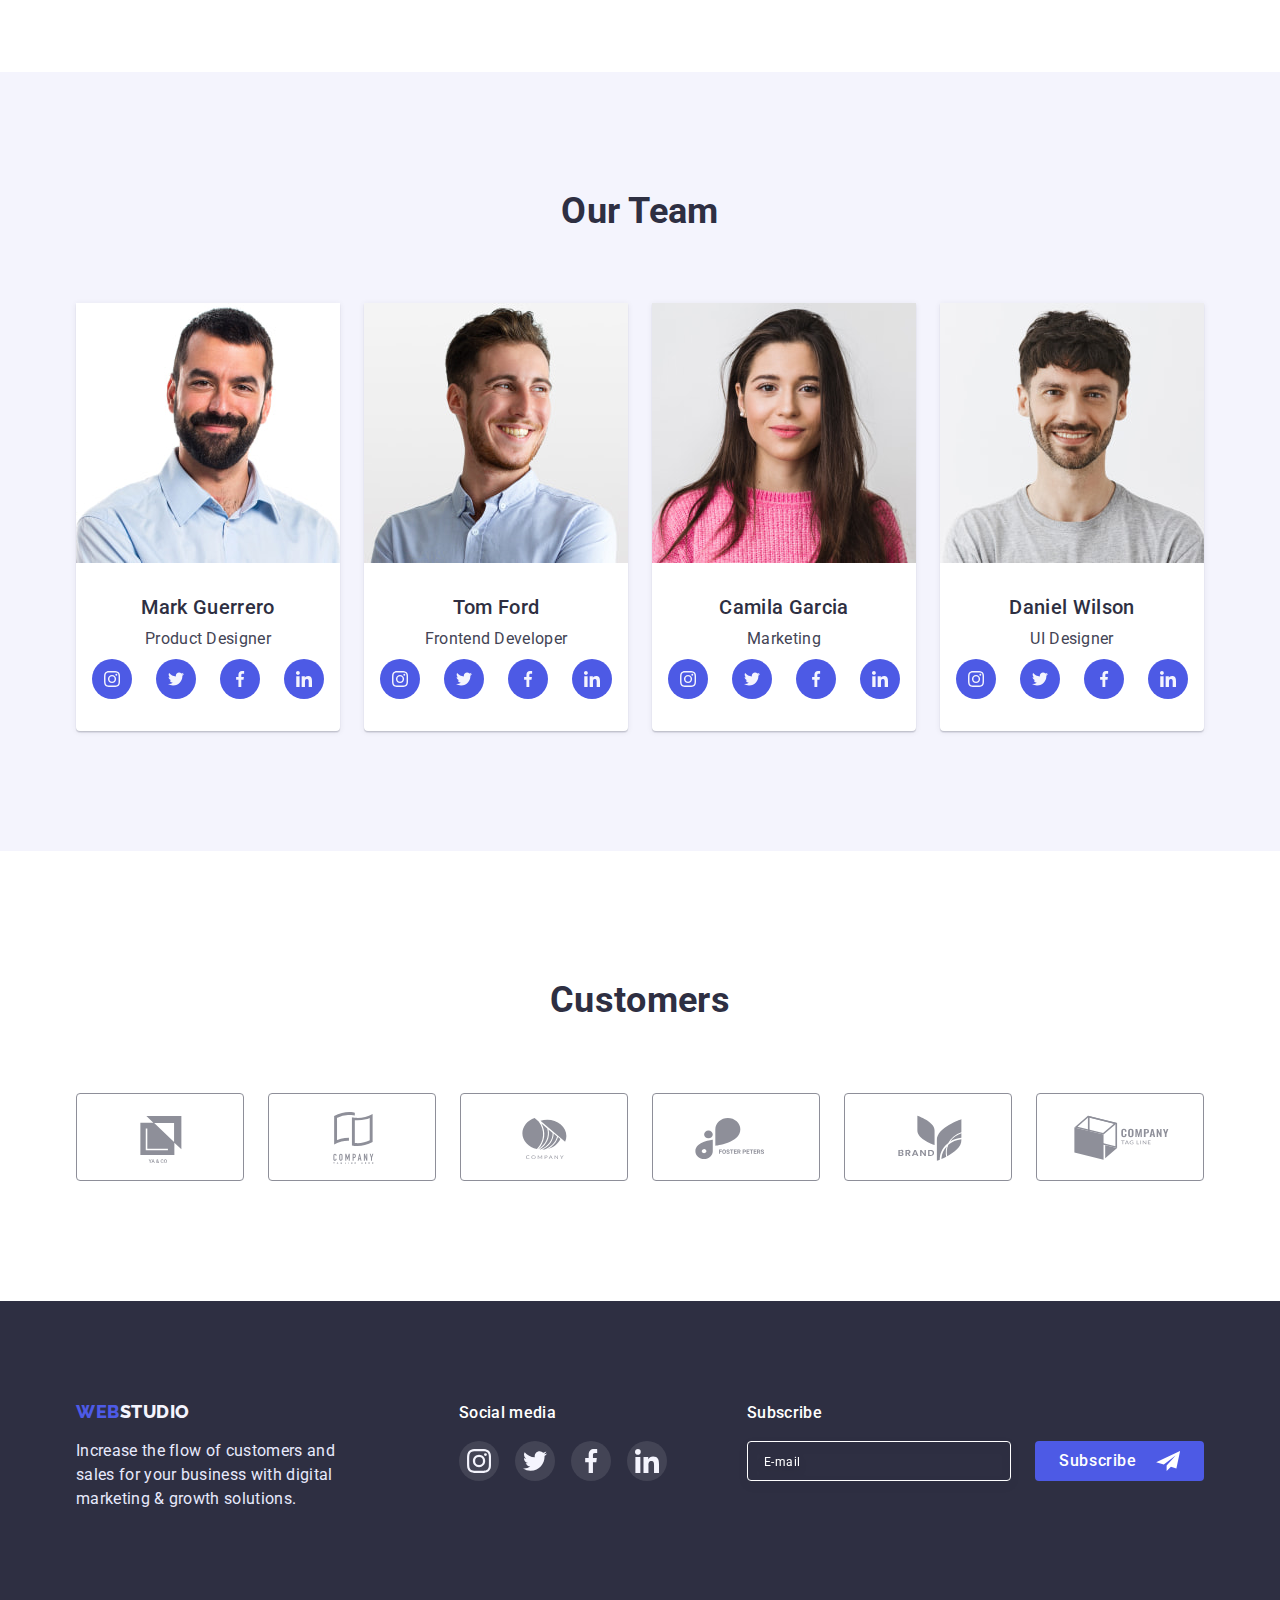
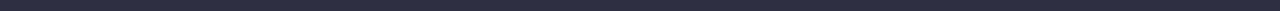
==== commit 4983d54f: "Add checkbox for modal form, add footer form" ====
--- a/index.html
+++ b/index.html
@@ -425,10 +425,29 @@
             </li>
           </ul>
         </div>
+        <form class="footer-form">
+          <label for="footer-form-email" class="footer-form-label"
+            >Subscribe</label
+          >
+          <div class="footer-form-thumb">
+            <input
+              type="email"
+              class="footer-form-input"
+              name="email"
+              id="footer-form-email"
+              placeholder="E-mail"
+            />
+            <button type="submit" class="main-button footer-form-button">
+              Subscribe
+              <svg class="footer-form-icon">
+                <use href="./images/symbol-defs.svg#icon-send"></use>
+              </svg>
+            </button>
+          </div>
+        </form>
       </div>
     </footer>
-    <!-- is-hidden -->
-    <div class="backdrop" data-modal>
+    <div class="backdrop is-hidden" data-modal>
       <div class="modal">
         <button class="modal-button" data-modal-close>
           <svg class="modal-button-icon">
@@ -467,6 +486,21 @@
             class="form-textarea"
             placeholder="Text input"
           ></textarea>
+          <input
+            type="checkbox"
+            id="policy"
+            name="policy"
+            class="form-input-checkbox visually-hidden"
+          />
+          <label for="policy" class="form-label-checkbox">
+            <span>
+              <svg class="form-checkbox-icon">
+                <use href="./images/symbol-defs.svg#icon-check"></use>
+              </svg>
+            </span>
+            I accept the terms and conditions of the
+            <a href="" class="form-link-checkbox">Privacy Policy</a></label
+          >
           <button type="submit" class="main-button main-button-form">
             Send
           </button>
--- a/css/styles.css
+++ b/css/styles.css
@@ -54,6 +54,34 @@
     padding-left: 15px;
     padding-right: 15px;
     margin: 0 auto;
+}
+
+.main-button {
+    min-width: 169px;
+    padding: 16px 32px;
+    border: 0;
+    border-radius: 4px;
+
+    background-color: var(--brand-color);
+    color: var(--primary-white-color);
+    font-family: 'Roboto', sans-serif;
+    font-weight: 500;
+    font-size: 16px;
+    line-height: 1.5;
+    letter-spacing: 0.04em;
+    text-align: center;
+
+    cursor: pointer;
+    box-shadow: 0px 4px 4px rgba(0, 0, 0, 0.15);
+
+    transition-property: background-color;
+    transition-duration: 250ms;
+    transition-timing-function: var(--transition-timing-function);
+}
+
+.main-button:hover,
+.main-button:focus {
+    background-color: var(--active-color);
 }
 
 .visually-hidden {
@@ -219,34 +247,6 @@
 
 }
 
-.main-button {
-    min-width: 169px;
-    padding: 16px 32px;
-    border: 0;
-    border-radius: 4px;
-
-    background-color: var(--brand-color);
-    color: var(--primary-white-color);
-    font-family: 'Roboto', sans-serif;
-    font-weight: 500;
-    font-size: 16px;
-    line-height: 1.5;
-    letter-spacing: 0.04em;
-    text-align: center;
-
-    cursor: pointer;
-    box-shadow: 0px 4px 4px rgba(0, 0, 0, 0.15);
-
-    transition-property: background-color;
-    transition-duration: 250ms;
-    transition-timing-function: var(--transition-timing-function);
-}
-
-.main-button:hover,
-.main-button:focus {
-    background-color: var(--active-color);
-}
-
 /* Section */
 
 .section {
@@ -587,6 +587,7 @@
 
 .footer-social {
     max-width: 208px;
+    margin-right: 80px;
 }
 
 .footer-description-icon {
@@ -629,8 +630,85 @@
 .footer-icon {
     width: 24px;
     height: 24px;
+
     fill: var(--light-color);
 }
+
+.footer-form {
+    display: flex;
+    flex-direction: column;
+}
+
+.footer-form-label {
+    margin-bottom: 16px;
+
+    font-weight: 500;
+    color: var(--primary-white-color);
+}
+
+.footer-form-thumb {
+    display: flex;
+    gap: 24px;
+}
+
+.footer-form-input {
+    width: 264px;
+    height: 40px;
+    padding-left: 16px;
+    border: 1px solid var(--primary-white-color);
+    border-radius: 4px;
+    filter: drop-shadow(0px 4px 4px rgba(0, 0, 0, 0.15));
+
+    background-color: transparent;
+
+    outline: none;
+
+    transition: border-color;
+    transition-duration: 250ms;
+    transition-timing-function: var(--transition-timing-function);
+}
+
+.footer-form-input::placeholder {
+    font-size: 12px;
+    line-height: 2;
+    letter-spacing: 0.04em;
+    color: var(--primary-white-color);
+
+    transition: color;
+    transition-duration: 250ms;
+    transition-timing-function: var(--transition-timing-function);
+}
+
+.footer-form-input:focus {
+    border-color: var(--active-color);
+}
+
+.footer-form-input:focus::placeholder {
+    color: var(--active-color);
+}
+
+.footer-form-button {
+    position: relative;
+    display: flex;
+    align-items: center;
+    gap: 16px;
+    width: 165px;
+    padding: 8px 24px;
+    box-shadow: none;
+}
+
+.footer-form-icon {
+    position: absolute;
+    top: 50%;
+    right: 24px;
+    transform: translateY(-50%);
+    width: 24px;
+    height: 20px;
+
+    fill: var(--primary-white-color);
+}
+
+/* Modal */
 
 .backdrop {
     position: fixed;
@@ -736,38 +814,14 @@
     opacity: 0.2;
     outline: none;
 
-    transition-property: border-color;
-    transition-duration: 250ms;
-    transition-timing-function: var(--transition-timing-function);
-}
-
-.form-input:hover,
+    transition-property: border-color, opacity;
+    transition-duration: 250ms;
+    transition-timing-function: var(--transition-timing-function);
+}
+
 .form-input:focus {
     border-color: var(--active-color);
-}
-
-.form-input:hover+.form-icon,
-.form-input:focus+.form-icon {
-    fill: var(--active-color);
-}
-
-.form-input-comment {
-    padding-left: 19px;
-    height: 120px;
-}
-
-.form-label {
-    margin-bottom: 4px;
-
-    font-size: 12px;
-    line-height: 1.16;
-    letter-spacing: 0.04em;
-    color: var(--box-color);
-}
-
-.input-wrap {
-    position: relative;
-    margin-bottom: 8px;
+    opacity: 1;
 }
 
 .form-icon {
@@ -777,11 +831,33 @@
     transform: translateY(-50%);
 
     fill: var(--dark-background-color);
-    cursor: pointer;
 
     transition-property: fill;
     transition-duration: 250ms;
     transition-timing-function: var(--transition-timing-function);
+}
+
+.form-input:focus+.form-icon {
+    fill: var(--active-color);
+}
+
+.form-input-comment {
+    padding-left: 19px;
+    height: 120px;
+}
+
+.form-label {
+    margin-bottom: 4px;
+
+    font-size: 12px;
+    line-height: 1.16;
+    letter-spacing: 0.04em;
+    color: var(--box-color);
+}
+
+.input-wrap {
+    position: relative;
+    margin-bottom: 8px;
 }
 
 .icon-name {
@@ -814,7 +890,7 @@
     outline: none;
     resize: none;
 
-    transition-property: border-color;
+    transition-property: border-color, opacity;
     transition-duration: 250ms;
     transition-timing-function: var(--transition-timing-function);
 }
@@ -830,17 +906,63 @@
     transition-timing-function: var(--transition-timing-function);
 }
 
-.form-textarea:hover,
 .form-textarea:focus {
     border-color: var(--active-color);
-}
-
-.form-textarea:hover::placeholder,
+    opacity: 1;
+}
+
 .form-textarea:focus::placeholder {
     color: var(--active-color);
+    opacity: 0.4;
 }
 
 .main-button-form {
     width: 169px;
     align-self: center;
+}
+
+.form-label-checkbox {
+    margin-bottom: 24px;
+    display: flex;
+    align-items: center;
+
+    font-size: 12px;
+    line-height: 1.16;
+    letter-spacing: 0.04em;
+    color: var(--box-color);
+}
+
+.form-link-checkbox {
+    color: var(--brand-color);
+    margin-left: 4px;
+}
+
+.form-checkbox-icon {
+    width: 10px;
+    height: 8px;
+}
+
+.form-label-checkbox span {
+    display: flex;
+    align-items: center;
+    justify-content: center;
+    margin-right: 8px;
+    width: 16px;
+    height: 16px;
+    border-radius: 2px;
+    border: 1px solid var(--dark-background-color);
+
+    background-color: transparent;
+    fill: transparent;
+
+    transition-property: fill, background-color, border;
+    transition-duration: 250ms;
+    transition-timing-function: var(--transition-timing-function);
+}
+
+.form-input-checkbox:checked+.form-label-checkbox span,
+.form-input-checkbox:focus+.form-label-checkbox span {
+    border: none;
+    fill: var(--light-color);
+    background-color: var(--active-color);
 }